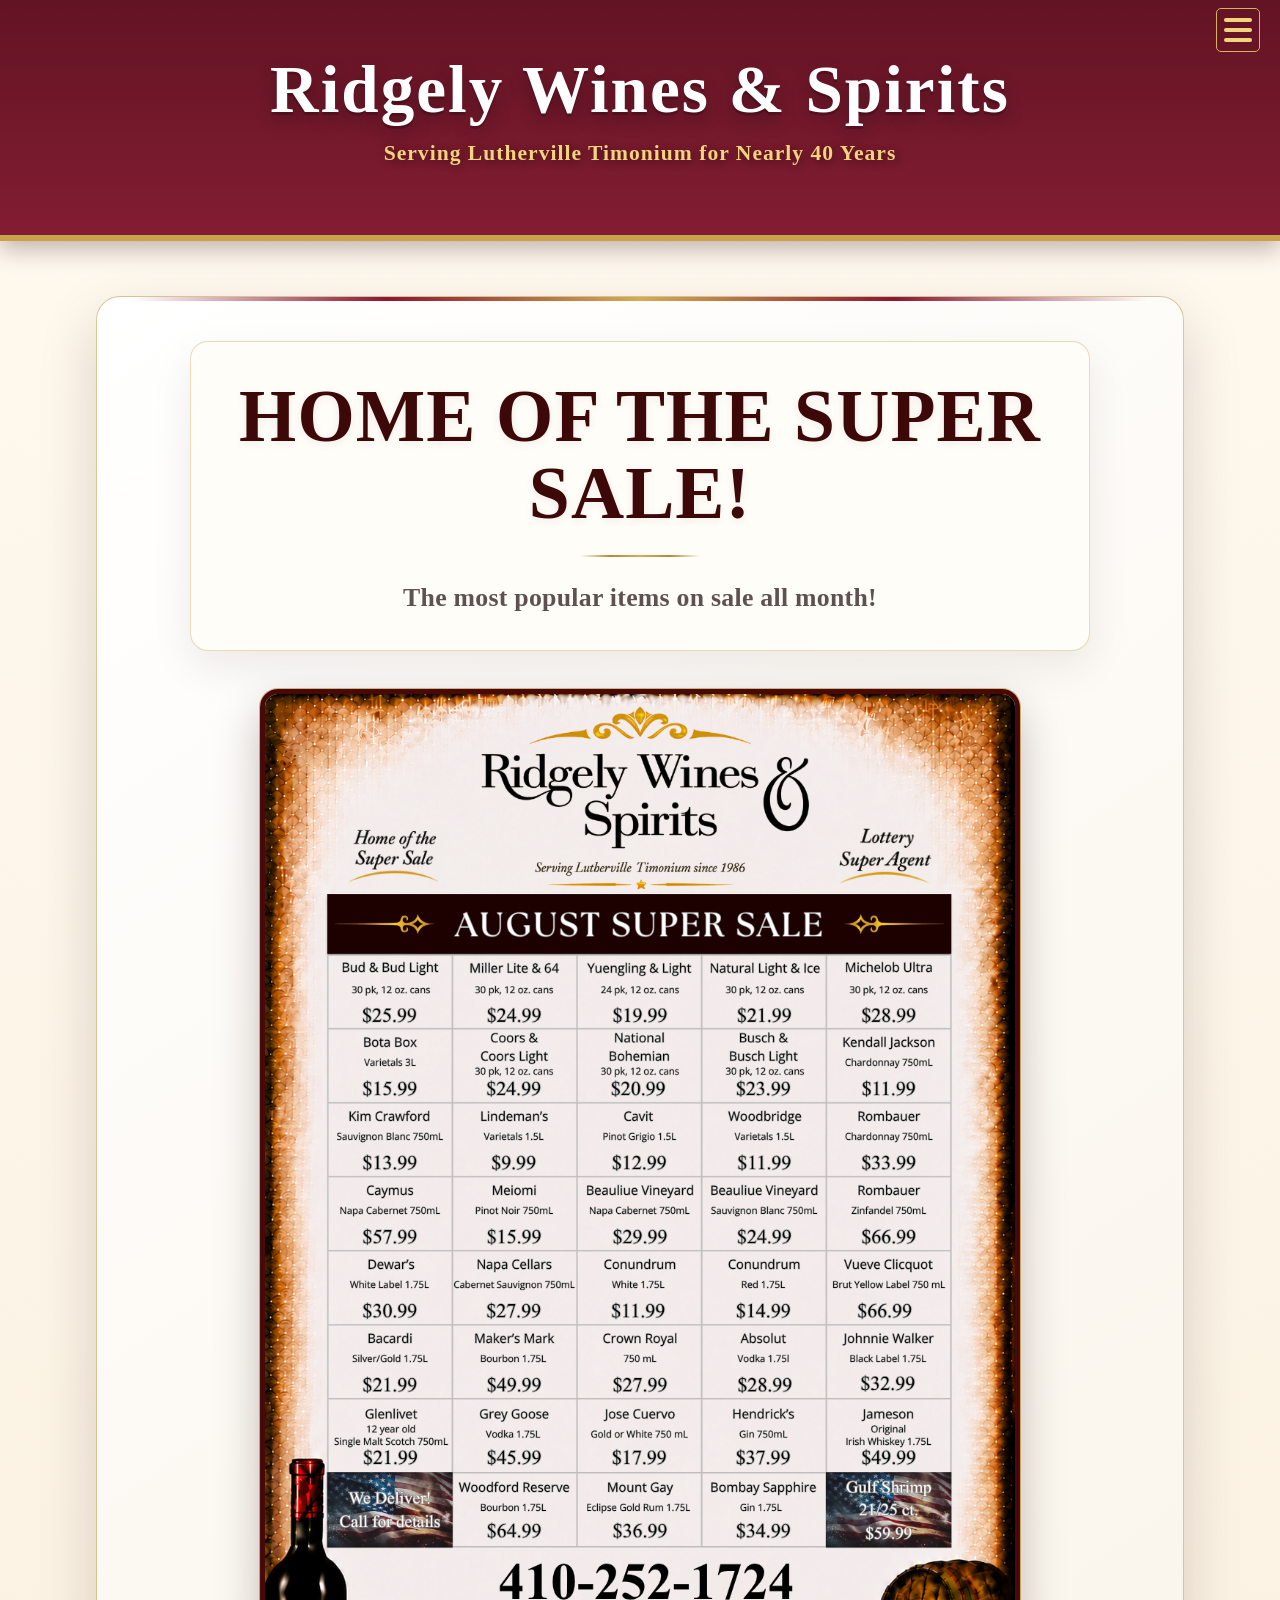
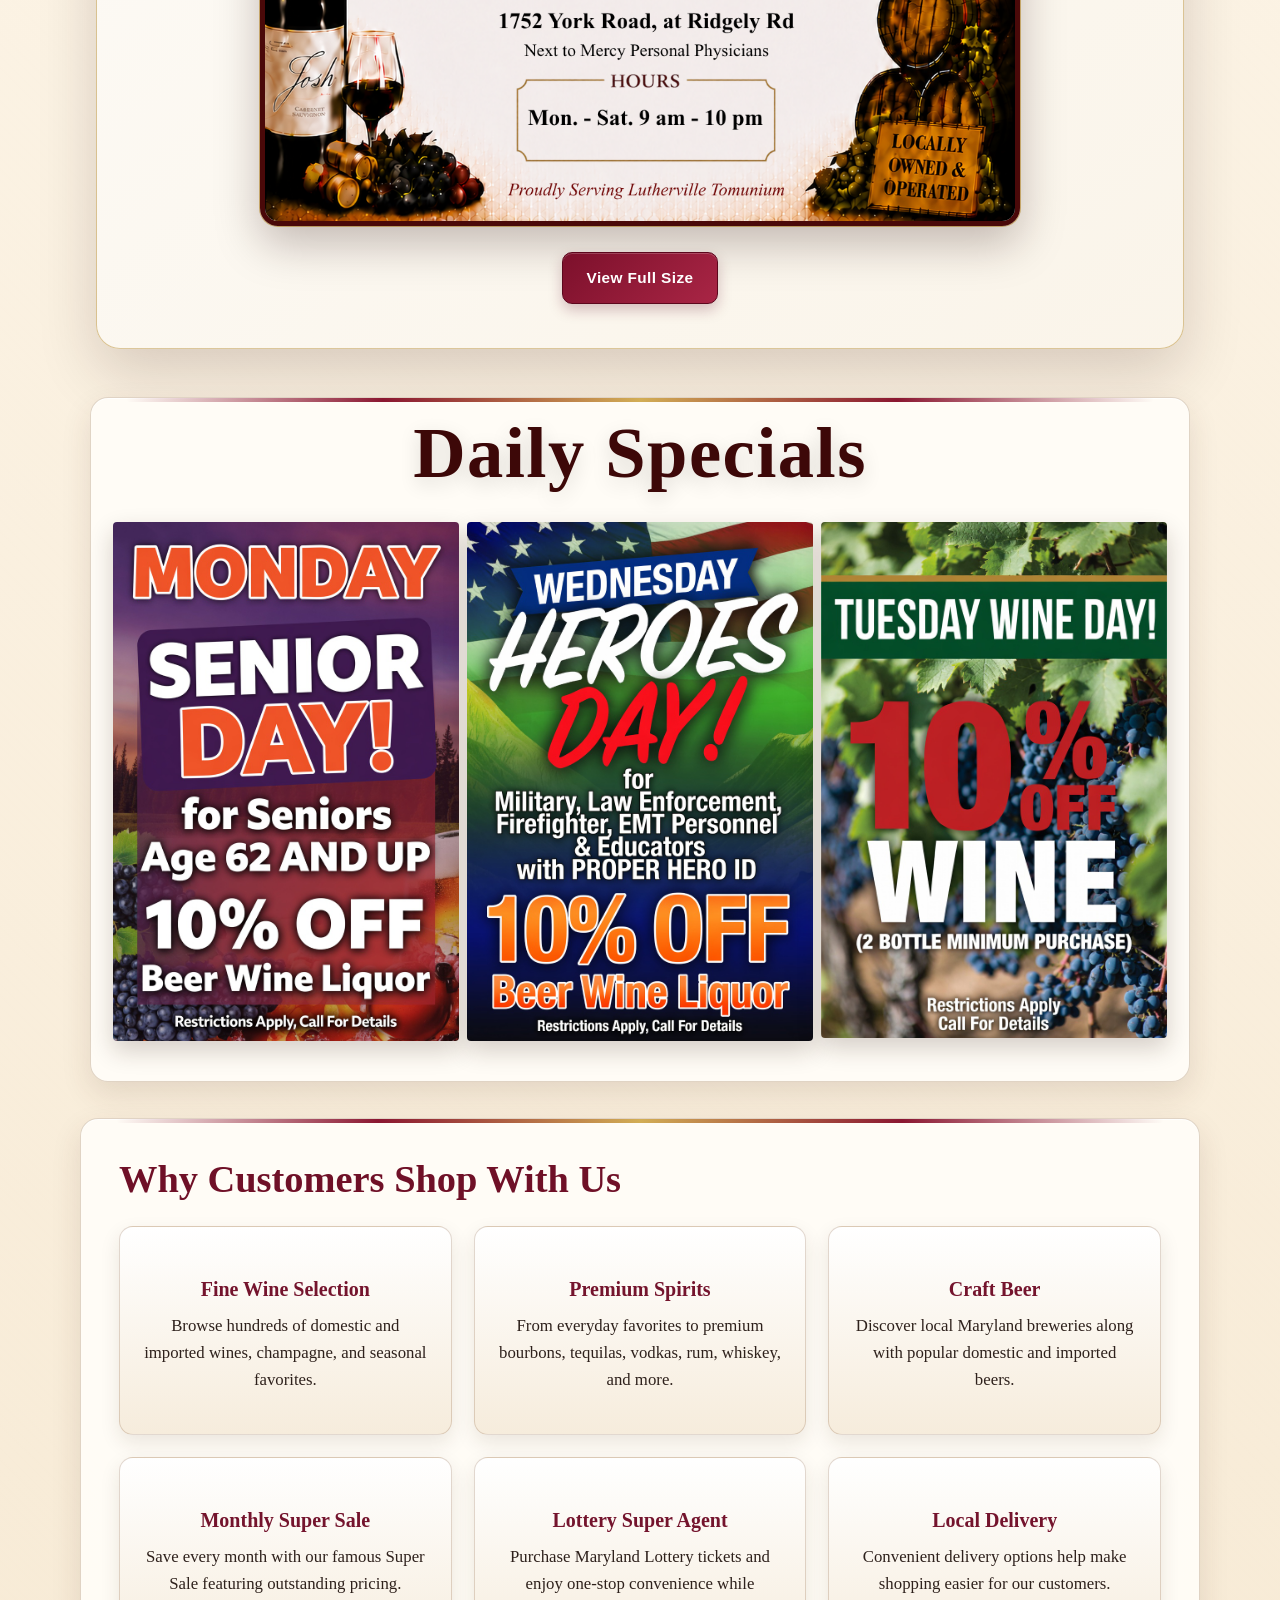
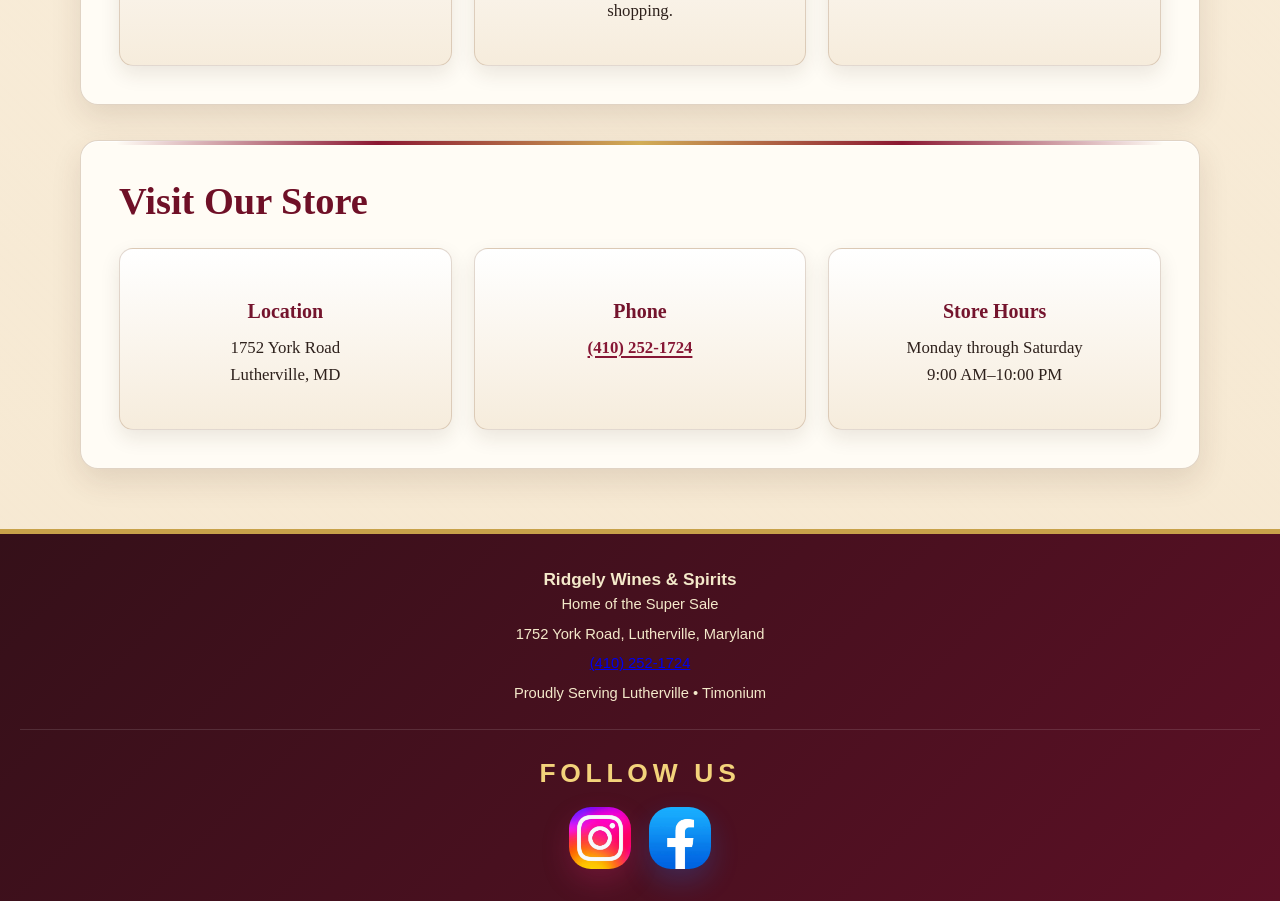
==== index.html @ eff58271 "Add files via upload" ====
<!DOCTYPE html>
<html lang="en">
<head>
    <meta charset="UTF-8">

    <meta
        name="viewport"
        content="width=device-width, initial-scale=1.0"
    >

    <title>Ridgely Wines & Spirits</title>

    <link rel="stylesheet" href="style.css?v=20260721">
    <link rel="manifest" href="manifest.json">

    <meta name="theme-color" content="#8b0000">
</head>

<body>

<header id="home">

    <nav class="site-nav">
        <button
            class="menu-toggle"
            id="menu-toggle"
            type="button"
            aria-label="Open navigation menu"
            aria-expanded="false"
            aria-controls="nav-menu"
        >
            <span></span>
            <span></span>
            <span></span>
        </button>

            <div class="nav-menu" id="nav-menu">
            <a href="index.html#home">Home</a>
            <a href="about.html">About</a>
            <a href="index.html#super-sale">Super Sale</a>
            <a href="index.html#contact">Contact</a>
        </div>
    </nav>

    <div class="hero">
        <h1>Ridgely Wines & Spirits</h1>

        <!-- tagline removed per request -->

        <p class="subtitle">
            Serving Lutherville Timonium for Nearly 40 Years
        </p>
    </div>

</header>

<main>

    <section
        class="flyer-section"
        id="super-sale"
    >
        <div class="sale-heading">
            <h2>Home of the Super Sale!</h2>

            <p class="sale-subtitle">
                The most popular items on sale all month!
            </p>
        </div>

        <img
            src="images/august-super-sale.png?v=20260721"
            alt="August Super Sale Flyer"
            class="sale-flyer"
        >

        <a
            href="images/august-super-sale.png?v=20260721"
            target="_blank"
            rel="noopener"
            class="button"
        >
            View Full Size
        </a>
    </section>

    <section class="daily-specials">
        <h2>Daily Specials</h2>

        <div class="specials-grid">
            <figure class="special">
                <a href="images/image.jpg?v=20260721" target="_blank" rel="noopener">
                    <img src="images/image.jpg?v=20260721" alt="Monday Senior Day flyer">
                </a>
            </figure>

            <figure class="special">
                <a href="images/image-2.jpg?v=20260721" target="_blank" rel="noopener">
                    <img src="images/image-2.jpg?v=20260721" alt="Tuesday Wine Day flyer">
                </a>
            </figure>

            <figure class="special">
                <a href="images/image-4.jpg?v=20260721" target="_blank" rel="noopener">
                    <img src="images/image-4.jpg?v=20260721" alt="Wednesday Heroes Day flyer">
                </a>
            </figure>
        </div>
    </section>

    <!-- flyer-promo section removed per request -->

    <!-- About section moved to about.html per request -->

    <section>
        <h2>Why Customers Shop With Us</h2>

        <div class="card-grid">

            <div class="small-card">
                <h3>Fine Wine Selection</h3>

                <p>
                    Browse hundreds of domestic and imported
                    wines, champagne, and seasonal favorites.
                </p>
            </div>

            <div class="small-card">
                <h3>Premium Spirits</h3>

                <p>
                    From everyday favorites to premium bourbons,
                    tequilas, vodkas, rum, whiskey, and more.
                </p>
            </div>

            <div class="small-card">
                <h3>Craft Beer</h3>

                <p>
                    Discover local Maryland breweries along with
                    popular domestic and imported beers.
                </p>
            </div>

            <div class="small-card">
                <h3>Monthly Super Sale</h3>

                <p>
                    Save every month with our famous Super Sale
                    featuring outstanding pricing.
                </p>
            </div>

            <div class="small-card">
                <h3>Lottery Super Agent</h3>

                <p>
                    Purchase Maryland Lottery tickets and enjoy
                    one-stop convenience while shopping.
                </p>
            </div>

            <div class="small-card">
                <h3>Local Delivery</h3>

                <p>
                    Convenient delivery options help make
                    shopping easier for our customers.
                </p>
            </div>

        </div>
    </section>

    <!-- feature-box removed per request -->

    <section>
        <h2>Visit Our Store</h2>

        <div class="card-grid">

            <div class="small-card">
                <h3>Location</h3>

                <p>
                    1752 York Road
                    <br>
                    Lutherville, MD
                </p>
            </div>

            <div class="small-card">
                <h3>Phone</h3>

                <p>
                    <a href="tel:+14102521724">
                        (410) 252-1724
                    </a>
                </p>
            </div>

            <div class="small-card">
                <h3>Store Hours</h3>

                <p>
                    Monday through Saturday
                    <br>
                    9:00 AM–10:00 PM
                </p>
            </div>

        </div>
    </section>

</main>

<footer id="contact">
    <h3>Ridgely Wines & Spirits</h3>

    <p>
        Home of the Super Sale
    </p>

    <p>
        1752 York Road, Lutherville, Maryland
    </p>

    <p>
        <a href="tel:+14102521724">
            (410) 252-1724
        </a>
    </p>

    <p>
        Proudly Serving Lutherville • Timonium
    </p>

    <div class="follow-us">
        <h4>Follow Us</h4>
        <div class="social-links">
            <a class="social-button instagram" href="https://www.instagram.com/ridgelywinesspirits.social/" target="_blank" rel="noopener noreferrer" aria-label="Follow us on Instagram">
                <img class="social-icon" src="images/1images.jpg" alt="Instagram logo" />
            </a>
            <a class="social-button facebook" href="https://www.facebook.com/ridgelywinesspirits/" target="_blank" rel="noopener noreferrer" aria-label="Follow us on Facebook">
                <img class="social-icon" src="images/images.jpg" alt="Facebook logo" />
            </a>
        </div>
    </div>
</footer>

<script>
    const menuToggle =
        document.getElementById("menu-toggle");

    const navMenu =
        document.getElementById("nav-menu");

    if (menuToggle && navMenu) {
        menuToggle.addEventListener("click", () => {
            const menuIsOpen =
                navMenu.classList.toggle("open");

            menuToggle.classList.toggle(
                "active",
                menuIsOpen
            );

            menuToggle.setAttribute(
                "aria-expanded",
                String(menuIsOpen)
            );
        });

        navMenu.querySelectorAll("a").forEach((link) => {
            link.addEventListener("click", () => {
                navMenu.classList.remove("open");
                menuToggle.classList.remove("active");

                menuToggle.setAttribute(
                    "aria-expanded",
                    "false"
                );
            });
        });

        document.addEventListener("click", (event) => {
            const clickedInsideNavigation =
                menuToggle.contains(event.target) ||
                navMenu.contains(event.target);

            if (!clickedInsideNavigation) {
                navMenu.classList.remove("open");
                menuToggle.classList.remove("active");

                menuToggle.setAttribute(
                    "aria-expanded",
                    "false"
                );
            }
        });

        document.addEventListener("keydown", (event) => {
            if (event.key === "Escape") {
                navMenu.classList.remove("open");
                menuToggle.classList.remove("active");

                menuToggle.setAttribute(
                    "aria-expanded",
                    "false"
                );

                menuToggle.focus();
            }
        });
    }

    // Register service worker for offline support and caching
    if ('serviceWorker' in navigator) {
        window.addEventListener('load', function () {
            navigator.serviceWorker.register('/service-worker.js')
                .then(reg => {
                    console.log('Service Worker registered:', reg);
                    // Optionally check for updates
                    if (reg.waiting) {
                        // In many SW setups you might message the SW to skipWaiting
                        try { reg.waiting.postMessage({ type: 'SKIP_WAITING' }); } catch (e) {}
                    }
                })
                .catch(err => console.warn('Service Worker registration failed:', err));
        });
    }
</script>

</body>
</html>
---- style.css ----
/* -------------------------------------------------
   RIDGELY WINES & SPIRITS — PRACTICE PWA
-------------------------------------------------- */

/* Makes sizing more predictable */
* {
    box-sizing: border-box;
    margin: 0;
    padding: 0;
}

/* Smooth scrolling when navigation links are used */
html {
    scroll-behavior: smooth;
}

/* Main website appearance */
body {
    min-height: 100vh;
    font-family: Georgia, "Times New Roman", serif;
    color: #2e211c;
    background:
        linear-gradient(
            rgba(255, 249, 239, 0.94),
            rgba(245, 230, 205, 0.94)
        ),
        repeating-linear-gradient(
            45deg,
            rgba(110, 76, 45, 0.03) 0,
            rgba(110, 76, 45, 0.03) 2px,
            transparent 2px,
            transparent 8px
        );

    line-height: 1.6;
}

/* -------------------------------------------------
   HEADER
-------------------------------------------------- */

header {
    position: relative;
    text-align: center;
    padding: 55px 20px 45px;
    color: white;
    background:
        linear-gradient(
            rgba(85, 0, 18, 0.92),
            rgba(120, 10, 35, 0.92)
        );

    border-bottom: 6px solid #c8a24a;
    box-shadow: 0 8px 22px rgba(46, 20, 15, 0.3);
    overflow: hidden;
}

/* Decorative light effect inside header removed to eliminate white haze */




/* Main title */
header h1 {
    position: relative;
    margin-bottom: 10px;
    font-size: clamp(2.1rem, 6vw, 4.2rem);
    line-height: 1.05;
    letter-spacing: 2px;
    text-shadow:
        0 3px 0 rgba(0, 0, 0, 0.2),
        0 8px 18px rgba(0, 0, 0, 0.28);
}

/* ===========================
   HERO TAGLINE
=========================== */

.tagline{

    font-size:1.8rem;

    font-weight:800;

    color:#f3d37b;

    text-transform:uppercase;

    letter-spacing:2px;

    margin:15px 0 8px;

    text-shadow:
        2px 2px 8px rgba(0,0,0,.45);

}

/* ===========================
   HERO SUBTITLE
=========================== */

.subtitle{

    font-size:1.35rem;

    font-weight:600;

    color:#f3d37b;

    letter-spacing:1px;

    margin-bottom:20px;

    text-shadow:
        2px 2px 8px rgba(0,0,0,.45);

}


/* -------------------------------------------------
   NAVIGATION
-------------------------------------------------- */

nav {
    position: sticky;
    top: 0;
    z-index: 100;
    display: flex;
    justify-content: center;
    flex-wrap: wrap;
    gap: 10px;
    padding: 14px 20px;
    background: rgba(54, 12, 20, 0.97);
    box-shadow: 0 5px 15px rgba(30, 10, 10, 0.22);
    backdrop-filter: blur(8px);
}

nav a {
    display: inline-block;
    padding: 9px 17px;
    color: #f8edcf;
    font-family: Arial, Helvetica, sans-serif;
    font-size: 0.92rem;
    font-weight: bold;
    text-decoration: none;
    text-transform: uppercase;
    letter-spacing: 0.8px;
    border: 1px solid transparent;
    border-radius: 999px;
    transition:
        background-color 0.25s ease,
        color 0.25s ease,
        border-color 0.25s ease,
        transform 0.25s ease;
}

nav a:hover {
    color: #4d0b1a;
    background: #e7c86f;
    border-color: #f5dc94;
    transform: translateY(-2px);
}

/* -------------------------------------------------
   MAIN CONTENT AREA
-------------------------------------------------- */

main {
    width: min(1120px, 92%);
    margin: 55px auto;
}

/* Every section becomes a professional card */
section {
    position: relative;
    margin-bottom: 35px;
    padding: 38px;
    background: rgba(255, 253, 248, 0.93);
    border: 1px solid rgba(126, 83, 45, 0.24);
    border-radius: 18px;
    box-shadow:
        0 12px 30px rgba(70, 38, 24, 0.12),
        inset 0 1px 0 rgba(255, 255, 255, 0.8);

    transition:
        transform 0.25s ease,
        box-shadow 0.25s ease;
}

/* Thin decorative line along top of sections */
section::before {
    content: "";
    position: absolute;
    top: 0;
    left: 35px;
    right: 35px;
    height: 4px;
    border-radius: 0 0 6px 6px;
    background: linear-gradient(
        90deg,
        transparent,
        #8b1731,
        #d2ad55,
        #8b1731,
        transparent
    );
}

section:hover {
    transform: translateY(-4px);
    box-shadow:
        0 18px 38px rgba(70, 38, 24, 0.17),
        inset 0 1px 0 rgba(255, 255, 255, 0.8);
}

/* Section headings */
section h2 {
    margin-bottom: 14px;
    color: #6f1027;
    font-size: clamp(1.6rem, 4vw, 2.4rem);
    line-height: 1.15;
}

/* Smaller headings */
section h3 {
    margin-top: 22px;
    margin-bottom: 8px;
    color: #7c4d22;
    font-size: 1.25rem;
}

section p {
    margin-bottom: 16px;
    font-size: 1.05rem;
}

/* -------------------------------------------------
   BUTTONS
-------------------------------------------------- */

button,
.button,
a.button {
    display: inline-block;
    padding: 13px 24px;
    color: white;
    font-family: Arial, Helvetica, sans-serif;
    font-size: 0.96rem;
    font-weight: bold;
    text-decoration: none;
    letter-spacing: 0.4px;
    cursor: pointer;

    background: linear-gradient(
        135deg,
        #7c102b,
        #a92545
    );

    border: 1px solid #5c071d;
    border-radius: 10px;

    box-shadow:
        0 6px 14px rgba(99, 17, 41, 0.25),
        inset 0 1px 0 rgba(255, 255, 255, 0.2);

    transition:
        transform 0.2s ease,
        box-shadow 0.2s ease,
        background 0.2s ease;
}

button:hover,
.button:hover,
a.button:hover {
    transform: translateY(-2px);
    background: linear-gradient(
        135deg,
        #941635,
        #c03658
    );

    box-shadow:
        0 9px 18px rgba(99, 17, 41, 0.32),
        inset 0 1px 0 rgba(255, 255, 255, 0.22);
}

button:active,
.button:active,
a.button:active {
    transform: translateY(1px);
}

/* -------------------------------------------------
   LISTS
-------------------------------------------------- */

ul,
ol {
    margin: 15px 0 20px 25px;
}

li {
    margin-bottom: 8px;
}

li::marker {
    color: #8b1731;
}

/* -------------------------------------------------
   LINKS
-------------------------------------------------- */

main a:not(.button) {
    color: #861735;
    font-weight: bold;
    text-decoration-thickness: 2px;
    text-underline-offset: 3px;
}

main a:not(.button):hover {
    color: #b27d20;
}

/* -------------------------------------------------
   IMAGES
-------------------------------------------------- */

img {
    max-width: 100%;
    height: auto;
}

section img {
    display: block;
    margin: 22px auto;
    border-radius: 14px;
    box-shadow: 0 10px 24px rgba(45, 25, 17, 0.2);
}

/* -------------------------------------------------
   SPECIAL FEATURE BOX
-------------------------------------------------- */

/*
Add class="feature-box" to any div to use this.
Example:
<div class="feature-box">...</div>
*/

.feature-box {
    margin: 25px 0;
    padding: 25px;
    color: #fff8e7;
    background:
        linear-gradient(
            135deg,
            rgba(92, 12, 35, 0.98),
            rgba(55, 8, 20, 0.98)
        );

    border-left: 6px solid #d3af55;
    border-radius: 12px;
    box-shadow: 0 10px 24px rgba(57, 11, 24, 0.2);
}

.feature-box h2,
.feature-box h3 {
    color: #f1d37c;
}

/* -------------------------------------------------
   PRODUCT OR INFORMATION GRID
-------------------------------------------------- */

/*
Example:

<div class="card-grid">
    <div class="small-card">...</div>
    <div class="small-card">...</div>
</div>
*/

.card-grid {
    display: grid;
    grid-template-columns: repeat(3, 1fr);
    gap: 22px;
    margin-top: 25px;
}

.small-card {
    padding: 24px;
    text-align: center;
    background: linear-gradient(
        180deg,
        #ffffff,
        #f6ecdc
    );

    border: 1px solid rgba(122, 79, 42, 0.22);
    border-radius: 14px;
    box-shadow: 0 8px 20px rgba(63, 39, 24, 0.1);

    transition:
        transform 0.25s ease,
        box-shadow 0.25s ease;
}

.small-card:hover {
    transform: translateY(-6px);
    box-shadow: 0 14px 28px rgba(63, 39, 24, 0.16);
}

.small-card h3 {
    color: #74142d;
}

/* -------------------------------------------------
   HORIZONTAL DIVIDER
-------------------------------------------------- */

hr {
    height: 1px;
    margin: 30px 0;
    border: 0;
    background: linear-gradient(
        90deg,
        transparent,
        #c7a34e,
        transparent
    );
}

/* -------------------------------------------------
   FOOTER
-------------------------------------------------- */

footer {
    margin-top: 60px;
    padding: 32px 20px;
    color: #f4e9ca;
    text-align: center;
    font-family: Arial, Helvetica, sans-serif;
    font-size: 0.92rem;
    background:
        linear-gradient(
            135deg,
            #351019,
            #5b1025
        );

    border-top: 5px solid #c8a24a;
}

footer p {
    margin-bottom: 6px;
}

.follow-us {
    margin-top: 24px;
    padding-top: 22px;
    border-top: 1px solid rgba(255, 255, 255, 0.12);
}

.follow-us h4 {
    margin-bottom: 12px;
    color: #f3d37b;
    font-size: 1.65rem;
    text-transform: uppercase;
    letter-spacing: 0.18em;
}

.social-links {
    display: flex;
    justify-content: center;
    gap: 18px;
    flex-wrap: wrap;
}

.social-button {
    display: inline-flex;
    align-items: center;
    justify-content: center;
    width: 62px;
    height: 62px;
    padding: 0;
    color: white;
    text-decoration: none;
    border-radius: 22px;
    overflow: hidden;
    background: transparent;
    box-shadow: 0 10px 28px rgba(0, 0, 0, 0.18);
    transition: transform 0.2s ease, box-shadow 0.2s ease, opacity 0.2s ease;
}

.social-button img,
.social-button svg {
    width: 100%;
    height: 100%;
    display: block;
    object-fit: cover;
}

.social-button.instagram {
    box-shadow: 0 12px 28px rgba(214, 41, 118, 0.24);
}

.social-button.facebook {
    box-shadow: 0 12px 28px rgba(24, 119, 242, 0.24);
}

.social-button:hover {
    transform: translateY(-3px);
    box-shadow: 0 16px 32px rgba(0, 0, 0, 0.22);
    opacity: 0.98;
}

.social-button.instagram:hover {
    box-shadow: 0 18px 34px rgba(214, 41, 118, 0.24);
}

.social-button.facebook:hover {
    box-shadow: 0 18px 34px rgba(24, 119, 242, 0.24);
}

/* -------------------------------------------------
   MOBILE AND TABLET ADJUSTMENTS
-------------------------------------------------- */

@media (max-width: 850px) {
    .card-grid {
        grid-template-columns: repeat(2, 1fr);
    }

    section {
        padding: 30px;
    }
}

@media (max-width: 600px) {
    header {
        padding: 42px 18px 35px;
    }

    header h1 {
        letter-spacing: 1px;
    }

    nav {
        gap: 6px;
        padding: 11px 10px;
    }

    nav a {
        padding: 8px 11px;
        font-size: 0.78rem;
    }

    main {
        width: 94%;
        margin: 30px auto;
    }

    section {
        padding: 25px 21px;
        border-radius: 14px;
    }

    section::before {
        left: 20px;
        right: 20px;
    }

    .card-grid {
        grid-template-columns: 1fr;
    }

    button,
    .button,
    a.button {
        width: 100%;
        text-align: center;
    }
}
/* ========================================
   MONTHLY SUPER SALE FLYER
======================================== */

/* Daily Specials — larger, no underline */
.daily-specials h2 {
    color: #6f1027;
    /* Reduced to 1.5x smaller */
    font-size: clamp(3.73rem, 6.67vw, 6.93rem);
    font-weight: 900;
    letter-spacing: 0.02em;
    line-height: 1.02;
    text-shadow: 0 6px 20px rgba(0,0,0,0.14);
    margin-bottom: 10px;
    display: block;
}

@media (max-width: 700px) {
    .daily-specials h2 {
        font-size: clamp(2.93rem, 8vw, 4.27rem);
    }
}


.flyer-section {
    width: min(1100px, calc(100% - 32px));
    margin: 48px auto;
    padding: 44px 24px;
    text-align: center;
    background: linear-gradient(
        145deg,
        rgba(255, 255, 255, 0.98),
        rgba(250, 244, 233, 0.98)
    );
    border: 1px solid rgba(178, 131, 35, 0.45);
    border-radius: 24px;
    box-shadow:
        0 24px 60px rgba(35, 8, 8, 0.16),
        inset 0 1px 0 rgba(255, 255, 255, 0.8);
}

.flyer-section h2 {
    margin: 0 0 12px;
    color: #350707;
    font-family: Georgia, "Times New Roman", serif;
    font-size: clamp(2rem, 5vw, 3.7rem);
    line-height: 1.05;
}

.flyer-section > p {
    max-width: 720px;
    margin: 0 auto 28px;
    color: #514747;
    font-size: 1.05rem;
    line-height: 1.7;
}

.sale-flyer {
    display: block;
    width: 100%;
    max-width: 760px;
    height: auto;
    margin: 0 auto;
    border: 5px solid #4a0909;
    border-radius: 18px;
    box-shadow:
        0 18px 45px rgba(31, 5, 5, 0.25),
        0 0 0 1px rgba(196, 143, 25, 0.55);
    transition:
        transform 0.25s ease,
        box-shadow 0.25s ease;
}

.sale-flyer:hover {
    transform: translateY(-4px);
    box-shadow:
        0 26px 55px rgba(31, 5, 5, 0.3),
        0 0 0 1px rgba(196, 143, 25, 0.65);
}

.flyer-section .button {
    display: inline-block;
    margin-top: 26px;
}

@media (max-width: 700px) {
    .flyer-section {
        width: min(100% - 20px, 1100px);
        margin: 28px auto;
        padding: 30px 12px;
        border-radius: 16px;
    }

    .sale-flyer {
        border-width: 3px;
        border-radius: 12px;
    }

    .flyer-section .button {
        width: 100%;
        max-width: 320px;
    }
}
/* ========================================
   SUPER SALE HEADING
======================================== */

/* ========================================
   ELEGANT SUPER SALE HEADING
======================================== */

/* ========================================
   PROFESSIONAL SUPER SALE HEADING
======================================== */

.sale-heading {
    max-width: 900px;
    margin: 0 auto 38px;
    padding: 36px 28px 32px;
    text-align: center;

    background: #fffdf8;

    border: 1px solid rgba(171, 125, 31, 0.28);
    border-radius: 18px;

    box-shadow:
        0 16px 40px rgba(44, 10, 10, 0.08),
        inset 0 1px 0 rgba(255, 255, 255, 0.9);
}

.sale-kicker {
    margin: 0 0 12px;

    color: #a77b23;

    font-size: 0.8rem;
    font-weight: 700;

    letter-spacing: 0.22em;
    text-transform: uppercase;
}

.sale-heading h2 {
    margin: 0;

    color: #3d0808;

    font-family: Georgia, "Times New Roman", serif;
    font-size: clamp(2.5rem, 6vw, 4.6rem);
    font-weight: 700;

    line-height: 1.05;
    letter-spacing: 0.015em;
    text-transform: uppercase;

    text-shadow:
        0 2px 8px rgba(61, 8, 8, 0.08);
}

.sale-heading h2::after {
    content: "";

    display: block;

    width: 120px;
    height: 2px;

    margin: 22px auto 20px;

    background: linear-gradient(
        90deg,
        transparent,
        #b9892f 25%,
        #d5ae57 50%,
        #b9892f 75%,
        transparent
    );
}

.sale-subtitle {
    max-width: 680px;
    margin: 0 auto;

    color: #5f5151;

    font-family: Georgia, "Times New Roman", serif;
    font-size: calc(clamp(1.05rem, 2vw, 1.3rem) + 5px);
    font-weight: 600;

    line-height: 1.6;
    letter-spacing: 0.01em;
}

@media (max-width: 700px) {
    .sale-heading {
        padding: 28px 18px 26px;
        border-radius: 14px;
    }

    .sale-heading h2 {
        font-size: clamp(2.1rem, 11vw, 3.2rem);
    }

    .sale-heading h2::after {
        width: 90px;
        margin: 18px auto 16px;
    }
}
/* ========================================
   HAMBURGER MENU
======================================== */

header {
    position: relative;
    overflow: visible !important;
}

.site-nav {
    position: absolute;
    top: 22px;
    right: 24px;
    z-index: 1000;
}

/* Three-line menu button */

.menu-toggle {
    display: flex;
    flex-direction: column;
    align-items: center;
    justify-content: center;

    width: 52px;
    height: 52px;
    padding: 0;

    cursor: pointer;

    background: #4a0808;
    border: 1px solid rgba(218, 180, 87, 0.85);
    border-radius: 8px;

    box-shadow: 0 8px 20px rgba(0, 0, 0, 0.22);

    transition:
        background 0.2s ease,
        transform 0.2s ease,
        box-shadow 0.2s ease;
}

.menu-toggle:hover {
    background: #5c0b0b;
    transform: translateY(-1px);
    box-shadow: 0 11px 24px rgba(0, 0, 0, 0.28);
}

.menu-toggle:focus-visible {
    outline: 3px solid rgba(226, 191, 102, 0.65);
    outline-offset: 3px;
}

.menu-toggle span {
    display: block;

    width: 24px;
    height: 4px;
    margin: 3px 0;

    background: #e4c36a;
    border-radius: 3px;

    transition:
        transform 0.25s ease,
        opacity 0.2s ease;
}

/* Change the three lines into an X */

.menu-toggle.active span:nth-child(1) {
    transform: translateY(8px) rotate(45deg);
}

.menu-toggle.active span:nth-child(2) {
    opacity: 0;
}

.menu-toggle.active span:nth-child(3) {
    transform: translateY(-8px) rotate(-45deg);
}

/* Dropdown menu */

.nav-menu {
    position: absolute;
    top: 64px;
    right: 0;

    width: 220px;
    padding: 8px;

    visibility: hidden;
    opacity: 0;

    transform: translateY(-8px);

    background: #fffdf8;
    border: 1px solid rgba(167, 123, 35, 0.4);
    border-radius: 10px;

    box-shadow: 0 18px 38px rgba(38, 7, 7, 0.24);

    transition:
        opacity 0.22s ease,
        transform 0.22s ease,
        visibility 0.22s ease;
}

.nav-menu.open {
    visibility: visible;
    opacity: 1;
    transform: translateY(0);
}

.nav-menu a {
    display: block;
    padding: 13px 15px;

    color: #3f0808;

    font-size: 1rem;
    font-weight: 700;
    letter-spacing: 0.02em;
    text-decoration: none;

    border-radius: 7px;

    transition:
        background 0.18s ease,
        color 0.18s ease;
}

.nav-menu a:hover {
    color: #ffffff;
    background: #4a0808;
}

.nav-menu a + a {
    border-top: 1px solid rgba(74, 8, 8, 0.1);
}

/* Smooth scrolling between sections */

html {
    scroll-behavior: smooth;
}

/* Phone layout */

@media (max-width: 700px) {
    .site-nav {
        top: 14px;
        right: 14px;
    }

    .menu-toggle {
        width: 46px;
        height: 46px;
    }

    .menu-toggle span {
        width: 22px;
        height: 4px !important;
        border-radius: 3px !important;
    }

    .nav-menu {
        top: 57px;
        width: min(220px, calc(100vw - 28px));
    }
}
/* ========================================
   FINAL HAMBURGER MENU OVERRIDE
======================================== */

header {
    position: relative;
}

/* Container for the hamburger menu */
header .site-nav {
    position: absolute !important;
    top: 8px !important;
    right: 20px !important;
    left: auto !important;

    display: block !important;
    width: auto !important;
    height: auto !important;

    padding: 0 !important;
    margin: 0 !important;

    background: transparent !important;
    background-color: transparent !important;

    border: none !important;
    box-shadow: none !important;

    z-index: 9999 !important;
}

/* Dropdown menu */
header .site-nav .nav-menu {
    position: absolute !important;
    top: 64px !important;
    right: 0 !important;
    left: auto !important;

    display: none !important;

    width: 220px !important;
    max-height: calc(100vh - 90px) !important;
    overflow-y: auto !important;
    overscroll-behavior: contain;
    scrollbar-width: thin;

    padding: 8px !important;
    margin: 0 !important;

    background: #fffdf8 !important;
    border: 1px solid rgba(167, 123, 35, 0.45) !important;
    border-radius: 10px !important;

    box-shadow: 0 18px 38px rgba(38, 7, 7, 0.28) !important;

    z-index: 9999 !important;
}

/* Show the menu when opened */
header .site-nav .nav-menu.open {
    display: block !important;
}

/* Three-line hamburger button */
header .site-nav .menu-toggle {
    all: unset;

    box-sizing: border-box;
    cursor: pointer;

    display: flex !important;
    flex-direction: column !important;
    align-items: center !important;
    justify-content: center !important;

    width: 44px !important;
    height: 44px !important;

    background: transparent !important;
    border: 1px solid #d6b35b !important;
    border-radius: 5px !important;

    box-shadow: none !important;

    transition:
        background 0.2s ease,
        border-color 0.2s ease,
        transform 0.2s ease;
}

header .site-nav .menu-toggle:hover {
    background: rgba(214, 179, 91, 0.08) !important;
    border-color: #efd477 !important;
    transform: translateY(-1px);
}

/* Three lines */
header .site-nav .menu-toggle span {
    display: block !important;

    width: 28px !important;
    height: 4px !important;
    margin: 3px 0 !important;

    background: #f1d47c !important;
    border-radius: 3px !important;

    transition:
        transform 0.25s ease,
        opacity 0.2s ease;
}

/* Turn the lines into an X */
header .site-nav .menu-toggle.active span:nth-child(1) {
    transform: translateY(9px) rotate(45deg);
}

header .site-nav .menu-toggle.active span:nth-child(2) {
    opacity: 0 !important;
}

header .site-nav .menu-toggle.active span:nth-child(3) {
    transform: translateY(-9px) rotate(-45deg);
}

/* Hide the links until the button is clicked */
header .site-nav .nav-menu {
    position: absolute !important;
    top: 64px !important;
    right: 0 !important;
    left: auto !important;

    display: none !important;

    width: 220px !important;
    max-height: calc(100vh - 90px) !important;
    overflow-y: auto !important;
    overscroll-behavior: contain !important;
    scrollbar-width: thin !important;
    padding: 8px !important;
    margin: 0 !important;

    background: #fffdf8 !important;
    border: 1px solid rgba(167, 123, 35, 0.45) !important;
    border-radius: 10px !important;

    box-shadow: 0 18px 38px rgba(38, 7, 7, 0.28) !important;
}

/* Show the list when opened */
header .site-nav .nav-menu.open {
    display: block !important;
}

/* Stack the links vertically */
header .site-nav .nav-menu a {
    display: block !important;

    width: auto !important;
    padding: 14px 16px !important;
    margin: 0 !important;

    color: #3f0808 !important;
    background: transparent !important;

    font-size: 1rem !important;
    font-weight: 700 !important;
    text-align: left !important;
    text-decoration: none !important;
    letter-spacing: 0.03em !important;

    border: none !important;
    border-radius: 7px !important;
}

header .site-nav .nav-menu a:hover {
    color: #ffffff !important;
    background: #4a0808 !important;
}

header .site-nav .nav-menu a + a {
    border-top: 1px solid rgba(74, 8, 8, 0.12) !important;
}

@media (max-width: 700px) {
    header .site-nav {
        top: 14px !important;
        right: 14px !important;
    }

    header .site-nav .menu-toggle {
        width: 46px !important;
        height: 46px !important;
    }

    header .site-nav .nav-menu {
        top: 57px !important;
        width: 210px !important;
    }
}

/* ========================================
   MODERNIZE FLYER PROMO SECTION
   Keeps existing color palette but updates
   layout and spacing for a cleaner, modern look
======================================== */

.flyer-promo .promo-grid {
    display: grid;
    grid-template-columns: 1fr 320px;
    gap: 22px;
    align-items: start;
    max-width: 1100px;
    margin: 0 auto;
}

.flyer-promo .promo-card {
    padding: 26px;
    background: linear-gradient(180deg, #fffdf8, #fbf7ef);
    border: 1px solid rgba(171, 125, 31, 0.18);
    border-radius: 14px;
    box-shadow: 0 10px 24px rgba(44, 10, 10, 0.06);
}

.flyer-promo .promo-card h3 {
    margin: 0 0 10px 0;
    color: #3d0808;
    font-size: 1.25rem;
    font-weight: 700;
}

.promo-highlight {
    color: #5f5151;
    font-family: Georgia, "Times New Roman", serif;
    font-size: 1.05rem;
    font-weight: 700;
    line-height: 1.45;
    margin-bottom: 12px;
}

.promo-note {
    margin-bottom: 14px;
    color: #6b5b5b;
    font-size: 0.95rem;
}

.promo-cta {
    padding: 11px 18px;
    font-size: 0.96rem;
    border-radius: 10px;
}

.promo-features {
    padding: 20px 16px;
    background: transparent;
}

.promo-features h3 {
    margin: 0 0 12px 0;
    color: #7c4d22;
    font-size: 0.98rem;
    text-transform: uppercase;
    letter-spacing: 0.08em;
}

.promo-list {
    list-style: none;
    padding: 0;
    margin: 0;
    display: flex;
    flex-direction: column;
    gap: 10px;
}

.promo-list li {
    position: relative;
    padding-left: 28px;
    color: #514747;
    font-size: 1.02rem;
}

.promo-list li::before {
    content: "";
    position: absolute;
    left: 0;
    top: 6px;
    width: 14px;
    height: 14px;
    background: linear-gradient(135deg, #a77b23, #d5ae57);
    border-radius: 3px;
    transform: rotate(45deg);
    box-shadow: 0 1px 0 rgba(255,255,255,0.22);
}

@media (max-width: 700px) {
    .flyer-promo .promo-grid {
        grid-template-columns: 1fr;
    }

    .flyer-promo .promo-card {
        padding: 18px;
    }

    .promo-features {
        padding-top: 12px;
    }
}

/* Ensure all three lines render at the same thickness */
header .site-nav .menu-toggle span:nth-child(1),
header .site-nav .menu-toggle span:nth-child(2),
header .site-nav .menu-toggle span:nth-child(3) {
    height: 4px !important;
    background: #f1d47c !important;
    border-radius: 3px !important;
}

/* ========================================
   DAILY SPECIALS GRID
======================================== */

.daily-specials {
    max-width: 1100px;
    margin: 39px auto 36px;
    padding: 18px 22px;
    text-align: center;
}

.daily-specials h2 {
        color: #3d0808;
        font-family: Georgia, "Times New Roman", serif;
        /* Keep in sync with the reduced size above */
        font-size: clamp(2.73rem, 5.67vw, 5.93rem);
    }

    .specials-grid {
        display: grid;
        grid-template-columns: repeat(3, 1fr);
        gap: 8px;
        align-items: stretch;
    }
.special {
    background: transparent;
    padding: 0;
    border-radius: 0;
    border: none;
    box-shadow: none;
}

.special img {
    display: block;
    width: 100%;
    height: auto;
    border-radius: 4px;
    object-fit: cover;
}

.special figcaption {
    margin-top: 10px;
    color: #6b5b5b;
    font-weight: 700;
}

@media (max-width: 900px) {
    .specials-grid {
        grid-template-columns: repeat(2, 1fr);
    }
}

@media (max-width: 600px) {
    .specials-grid {
        grid-template-columns: 1fr;
    }
}
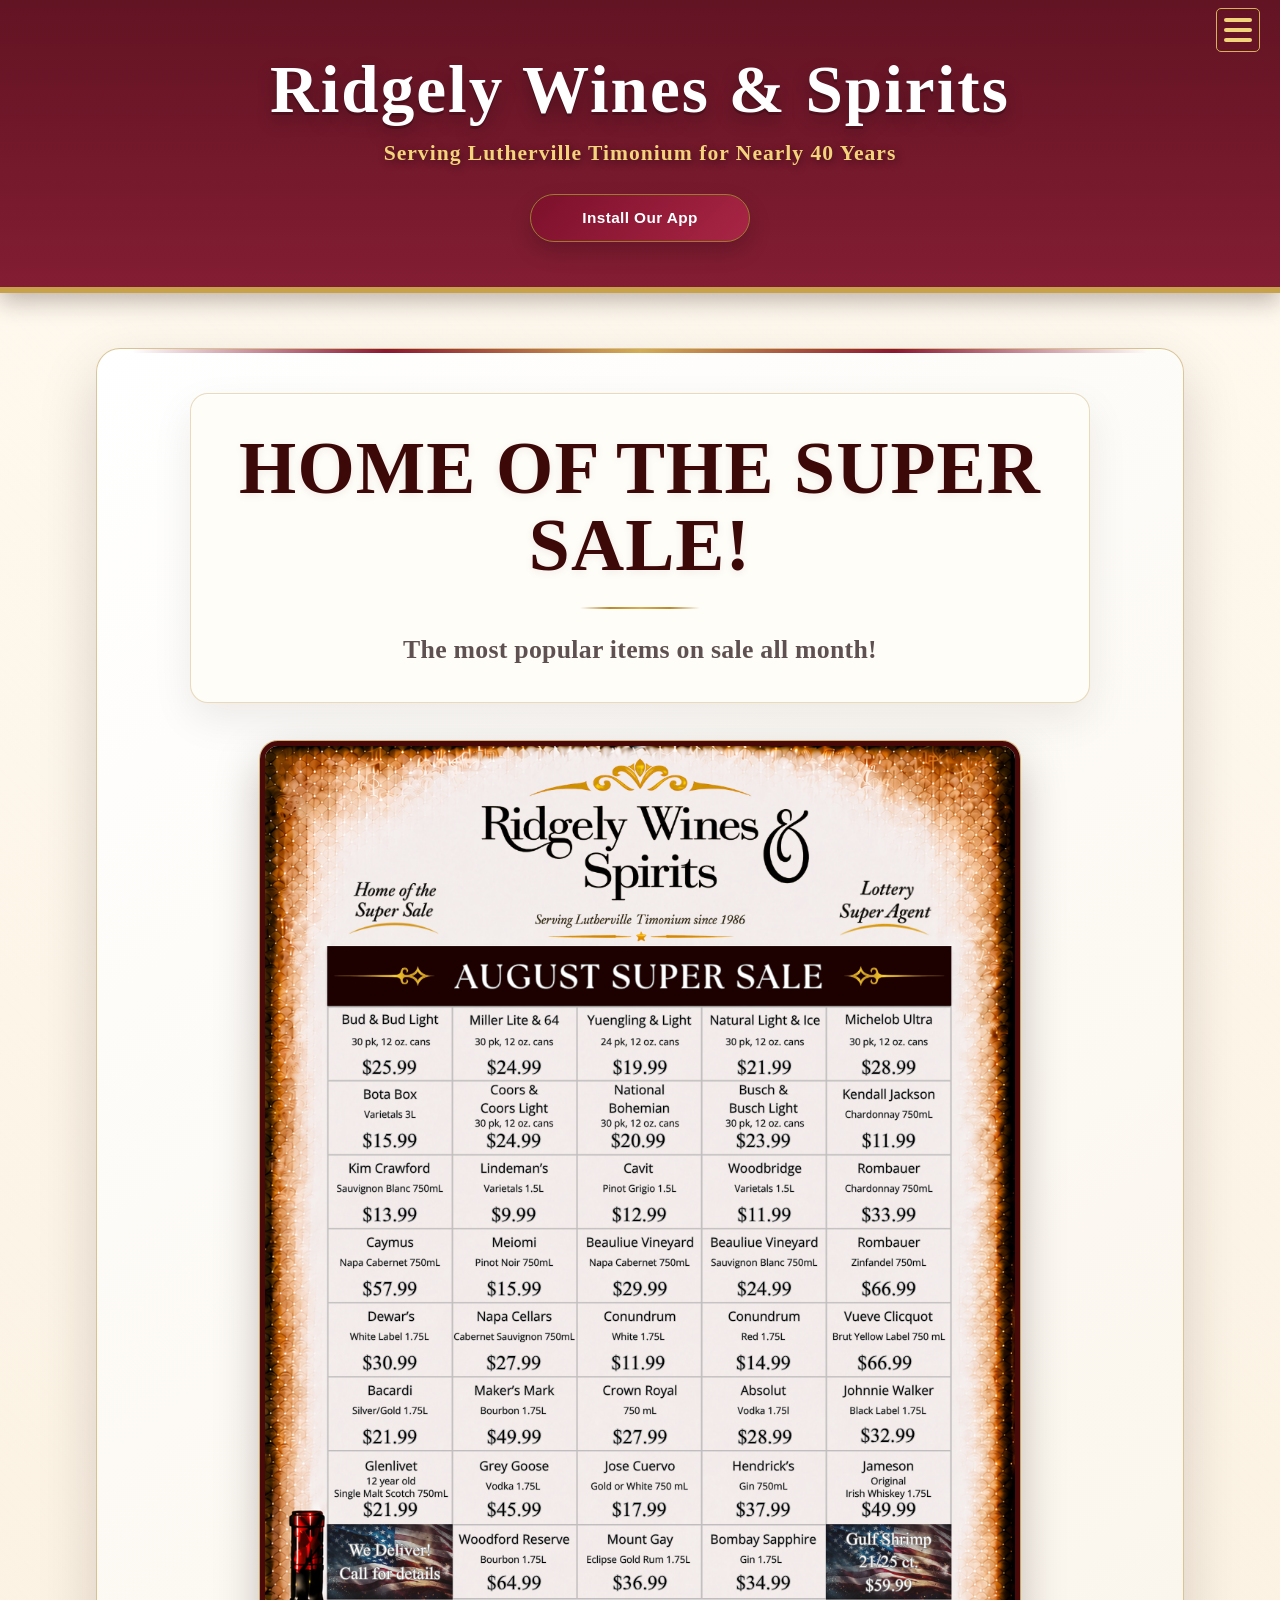
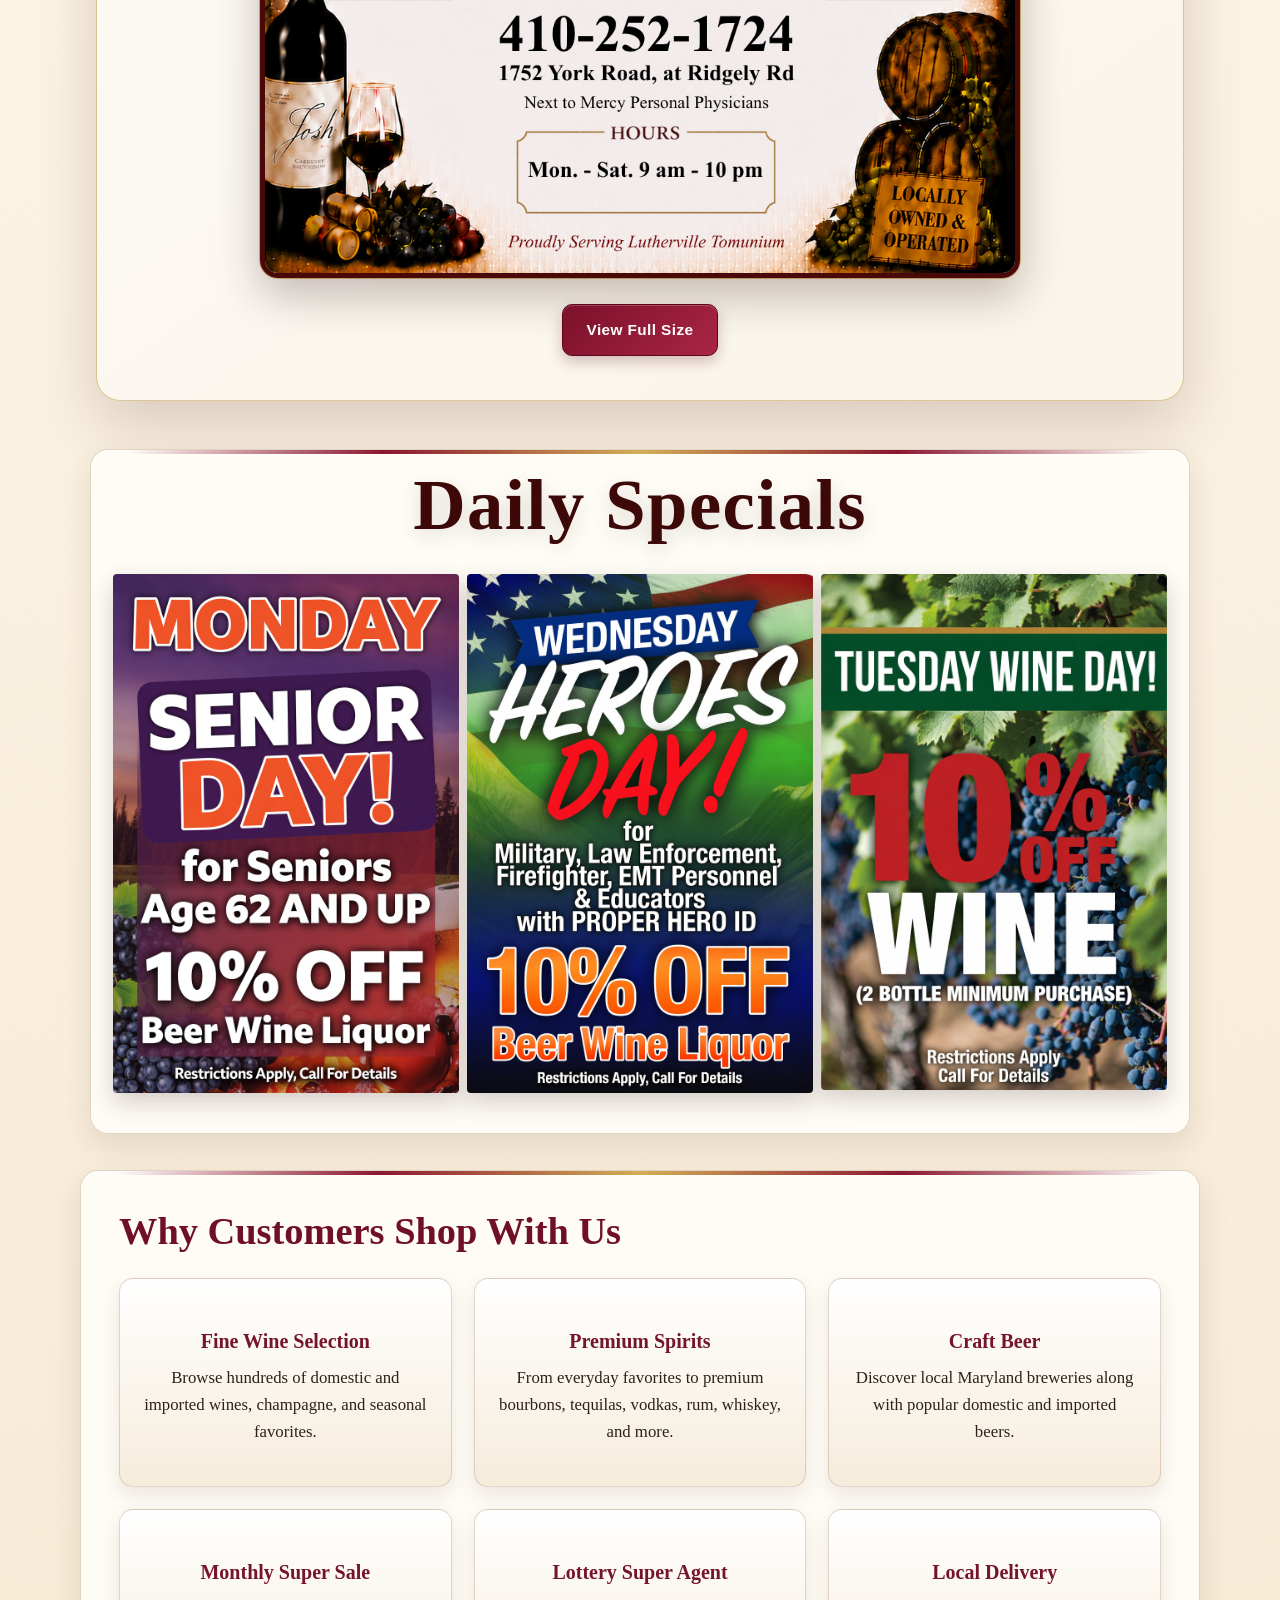
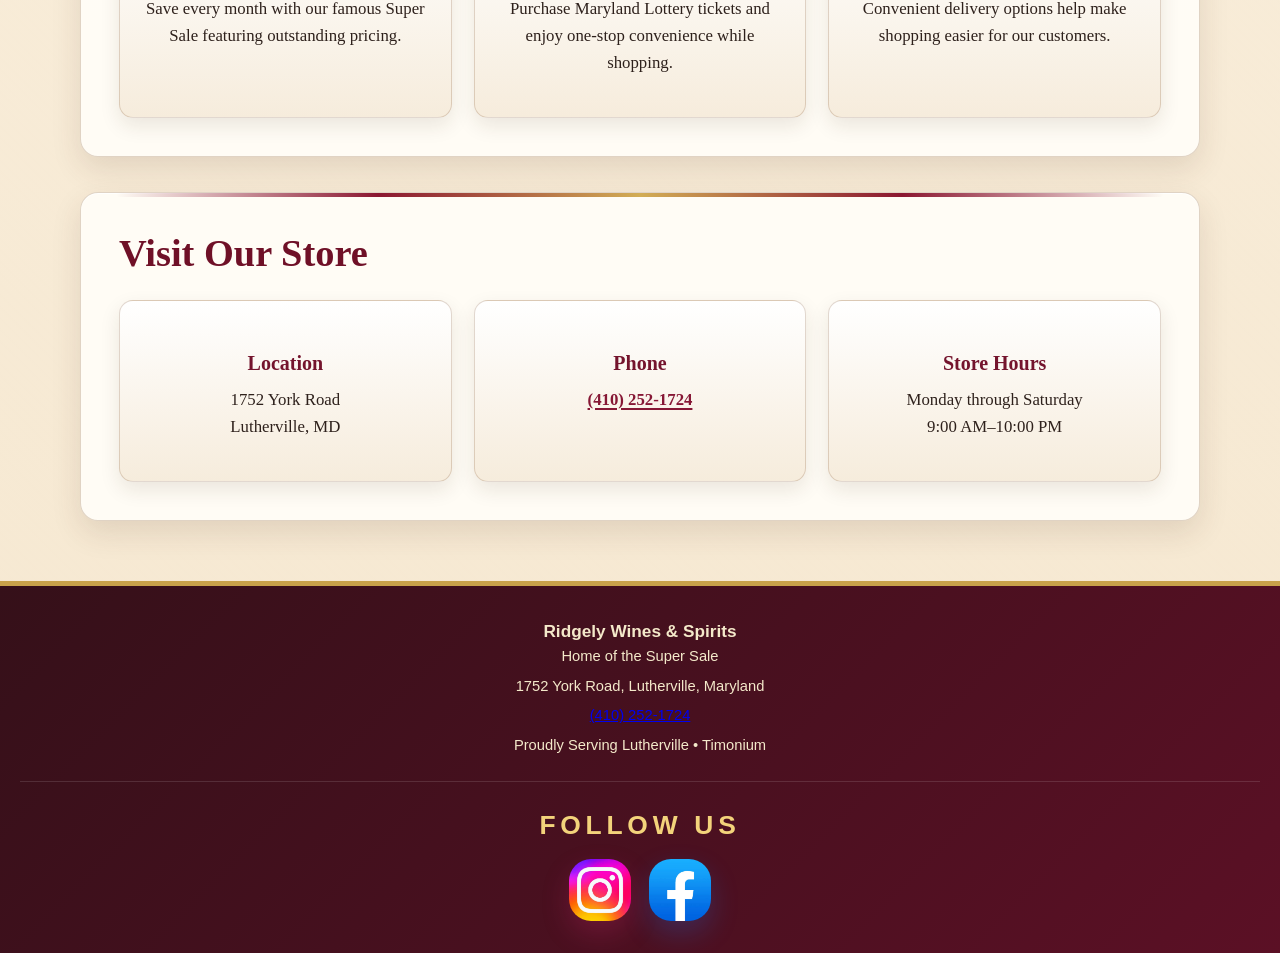
==== commit 4e69fe18: "ij" ====
--- a/index.html
+++ b/index.html
@@ -11,7 +11,7 @@
     <title>Ridgely Wines & Spirits</title>
 
     <link rel="stylesheet" href="style.css?v=20260721">
-    <link rel="manifest" href="manifest.json">
+    <link rel="manifest" href="/ridgely-pwa/manifest.json">
 
     <meta name="theme-color" content="#8b0000">
 </head>
@@ -50,6 +50,25 @@
         <p class="subtitle">
             Serving Lutherville Timonium for Nearly 40 Years
         </p>
+
+        <div class="hero-actions" style="margin-top: 24px;">
+            <button
+                class="install-button"
+                id="install-button"
+                type="button"
+                style="display: inline-block;"
+            >
+                Install Our App
+            </button>
+
+            <p
+                class="install-instructions"
+                id="install-instructions"
+                style="display: none;"
+            >
+                Open this website in Safari, tap the Share button, then tap Add to Home Screen.
+            </p>
+        </div>
     </div>
 
 </header>
@@ -257,6 +276,122 @@
     const navMenu =
         document.getElementById("nav-menu");
 
+    const installButton =
+        document.getElementById("install-button");
+
+    const installInstructions =
+        document.getElementById("install-instructions");
+
+    let deferredPrompt = null;
+
+    const isStandalone =
+        window.matchMedia("(display-mode: standalone)").matches ||
+        window.navigator.standalone === true;
+
+    const userAgent = navigator.userAgent || "";
+    const isIOS = /iphone|ipad|ipod/i.test(userAgent);
+    const isAndroidChromium = /android/i.test(userAgent) && /(chrome|crios|edg|opr)\//i.test(userAgent);
+
+    function setInstallUiState() {
+        if (isStandalone) {
+            if (installButton) installButton.hidden = true;
+            if (installInstructions) installInstructions.hidden = true;
+            return;
+        }
+
+        if (isIOS) {
+            if (installButton) installButton.hidden = false;
+            if (installInstructions) installInstructions.hidden = false;
+            return;
+        }
+
+        if (installButton) installButton.hidden = false;
+        if (installInstructions) installInstructions.hidden = true;
+    }
+
+    function showInstallButton() {
+        if (isStandalone) {
+            return;
+        }
+
+        if (installButton) {
+            installButton.hidden = false;
+        }
+
+        if (installInstructions) {
+            installInstructions.hidden = true;
+        }
+    }
+
+    if (!window.isSecureContext && window.location.protocol !== "https:") {
+        console.warn("Install prompt is unavailable because this page is not running in a secure context.");
+    }
+
+    fetch(new URL("manifest.json", window.location.href), { cache: "no-store" })
+        .then((response) => {
+            console.log("Manifest check status:", response.status);
+        })
+        .catch((error) => {
+            console.warn("Manifest check failed:", error);
+        });
+
+    window.addEventListener("beforeinstallprompt", (event) => {
+        event.preventDefault();
+        deferredPrompt = event;
+
+        if (!isIOS && !isStandalone) {
+            showInstallButton();
+        }
+    });
+
+    window.addEventListener("appinstalled", () => {
+        deferredPrompt = null;
+
+        if (installButton) {
+            installButton.hidden = true;
+        }
+
+        if (installInstructions) {
+            installInstructions.hidden = true;
+        }
+    });
+
+    if (installButton) {
+        installButton.addEventListener("click", async () => {
+            if (isIOS) {
+                if (installInstructions) {
+                    installInstructions.hidden = false;
+                }
+
+                return;
+            }
+
+            if (!deferredPrompt) {
+                return;
+            }
+
+            installButton.disabled = true;
+            installButton.textContent = "Opening installer…";
+
+            try {
+                const choiceResult = await deferredPrompt.prompt();
+
+                if (choiceResult && choiceResult.outcome === "accepted") {
+                    installButton.hidden = true;
+                    installInstructions.hidden = true;
+                }
+            } catch (error) {
+                console.warn("Install prompt failed:", error);
+            } finally {
+                deferredPrompt = null;
+                installButton.disabled = false;
+                installButton.textContent = "Install Our App";
+            }
+        });
+    }
+
+    setInstallUiState();
+
     if (menuToggle && navMenu) {
         menuToggle.addEventListener("click", () => {
             const menuIsOpen =
@@ -319,12 +454,13 @@
     // Register service worker for offline support and caching
     if ('serviceWorker' in navigator) {
         window.addEventListener('load', function () {
-            navigator.serviceWorker.register('/service-worker.js')
+            const serviceWorkerUrl = new URL('service-worker.js', window.location.href);
+
+            navigator.serviceWorker.register(serviceWorkerUrl.pathname)
                 .then(reg => {
                     console.log('Service Worker registered:', reg);
-                    // Optionally check for updates
+
                     if (reg.waiting) {
-                        // In many SW setups you might message the SW to skipWaiting
                         try { reg.waiting.postMessage({ type: 'SKIP_WAITING' }); } catch (e) {}
                     }
                 })
--- a/style.css
+++ b/style.css
@@ -291,6 +291,52 @@
     transform: translateY(1px);
 }
 
+.hero-actions {
+    display: flex;
+    flex-direction: column;
+    align-items: center;
+    gap: 12px;
+    margin-top: 24px;
+}
+
+.install-button {
+    display: inline-block !important;
+    min-width: 220px;
+    padding: 14px 28px;
+    border-radius: 999px;
+    border: 1px solid #9b7b2f;
+    box-shadow: 0 10px 22px rgba(0, 0, 0, 0.18);
+    transition: transform 0.2s ease, box-shadow 0.2s ease;
+    margin: 0 auto;
+}
+
+.install-button:hover {
+    transform: translateY(-2px);
+    box-shadow: 0 14px 28px rgba(0, 0, 0, 0.22);
+}
+
+.install-button[hidden],
+.install-instructions[hidden] {
+    display: none !important;
+}
+
+.install-button:disabled {
+    opacity: 0.8;
+    cursor: wait;
+}
+
+.install-instructions {
+    max-width: 440px;
+    padding: 12px 16px;
+    border-radius: 12px;
+    background: rgba(255, 249, 239, 0.95);
+    border: 1px solid rgba(169, 126, 44, 0.35);
+    color: #5b2f18;
+    font-size: 0.95rem;
+    font-family: Arial, Helvetica, sans-serif;
+    box-shadow: 0 8px 20px rgba(0, 0, 0, 0.12);
+}
+
 /* -------------------------------------------------
    LISTS
 -------------------------------------------------- */
